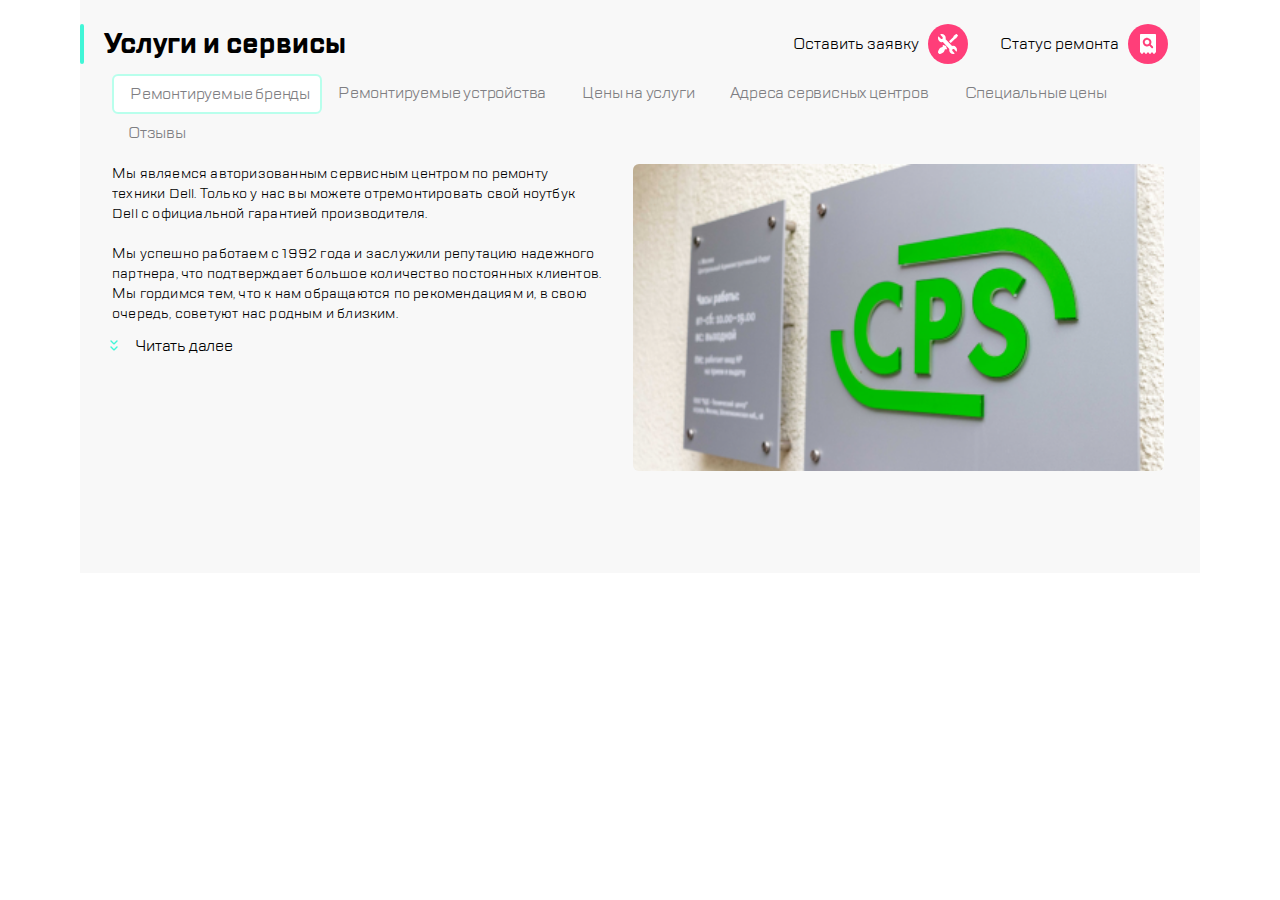
==== index.html @ 98e5fdf7 "Add files of block 1.3" ====
<!DOCTYPE html>
<html lang="ru">
<head>
  <meta charset="UTF-8">
  <meta name="viewport" content="width=device-width, initial-scale=1.0">
  <title>Сервисы</title>
  <link rel="stylesheet" href="fonts/TTLakes/fonts.css">
  <link rel="stylesheet" href="css/style.css">
</head>
<body>
  <div class="container">
    <header class="page-header">
      <button class="page-header__button" type="button">
        <img src="img/header-burger.svg" alt="burger" class="page-header__burger">
      </button>

      <div class="page-header__vertical-line page-header__vertical-line--resolution--768" hidden></div>

      <div class="page-header__logo">
        <img src="img/logo.png" alt="logo-cps" class="page-header__logo-img">
      </div>

      <button class="page-header__button page-header__button--resolution--768" type="button" hidden>
        <img src="img/call.svg" alt="call" class="page-header__call">
      </button>
      <button class="page-header__button page-header__button--resolution--768" type="button" hidden>
        <img src="img/chat.svg" alt="chat" class="page-header__chat">
      </button>
      <button class="page-header__button page-header__button--resolution--768" type="button" hidden>
        <img src="img/profile.svg" alt="profile" class="page-header__profile">
      </button>

      <div class="page-header__vertical-line"></div>
      
      <button class="page-header__button" type="button">
        <img src="img/request.svg" alt="request" class="page-header__request">
      </button>
      <button class="page-header__button" type="button">
        <img src="img/checkstatus.svg" alt="checkstatus" class="page-header__checkstatus">
      </button>
    </header>

    <section class="section">
      <div class="section__header">
        <div class="section__header-border"></div>
        <h1 class="section__header-title">Услуги и сервисы</h1>

        
        <div class="section__header-buttons" hidden>
          <p class="section__header-text">Оставить заявку</p>
          <button class="page-header__button" type="button">
            <img src="img/request.svg" alt="request" class="page-header__request">
          </button>
          <p class="section__header-text">Статус ремонта</p>
          <button class="page-header__button" type="button">
            <img src="img/checkstatus.svg" alt="checkstatus" class="page-header__checkstatus">
          </button>
        </div>
      </div>

      <div class="section__services">
        <button class="section__service section__service--selected--true" type="button"><p class="section__text section__text">Ремонтируемые бренды</p></button>
        <button class="section__service section__service--selected--false" type="button"><p class="section__text">Ремонтируемые устройства</p></button>
        <button class="section__service section__service--selected--false" type="button"><p class="section__text">Цены на услуги</p></button>
        <button class="section__service section__service--selected--false" type="button"><p class="section__text">Адреса сервисных центров</p></button>
        <button class="section__service section__service--selected--false" type="button"><p class="section__text">Специальные цены</p></button>
        <button class="section__service section__service--selected--false" type="button"><p class="section__text">Отзывы</p></button>
      </div>
      <div class="section__content">
        <div class="section__text-container">
          <div class="section__text-content">
            <p class="section__text--s">Мы являемся авторизованным сервисным центром по ремонту техники Dell. Только у нас вы можете отремонтировать свой ноутбук Dell с официальной гарантией производителя.<br><br>
            Мы успешно работаем с 1992 года и заслужили репутацию надежного партнера, что подтверждает большое количество постоянных клиентов. Мы гордимся тем, что к нам обращаются по рекомендациям и, в свою очередь, советуют нас родным и близким.</p>
          </div>
          <div class="section__button-container">
            <button class="section__button" type="button">
              <div class="section__button-icon">
                <img src="img/icon.svg" alt="button-icon">
              </div>
              
              <p class="section__button-text">Читать далее</p>
            </button>
          </div>
        </div>
        <div class="section__image">
          <img class="section__image-item" src="img/cps-image.png" alt="cps-image">
        </div>
      </div>
    </section>
  </div>
</body>
</html>
---- fonts/TTLakes/fonts.css ----
@font-face {
    font-family: 'TT Lakes';
    src: url('TTLakes-Italic.eot');
    src: local('TT Lakes Italic'), local('TTLakes-Italic'),
        url('TTLakes-Italic.eot?#iefix') format('embedded-opentype'),
        url('TTLakes-Italic.woff') format('woff'),
        url('TTLakes-Italic.ttf') format('truetype');
    font-weight: normal;
    font-style: italic;
}

@font-face {
    font-family: 'TT Lakes Condensed';
    src: url('TTLakesCondensed-ExtraLight.eot');
    src: local('TT Lakes Condensed ExtraLight'), local('TTLakesCondensed-ExtraLight'),
        url('TTLakesCondensed-ExtraLight.eot?#iefix') format('embedded-opentype'),
        url('TTLakesCondensed-ExtraLight.woff') format('woff'),
        url('TTLakesCondensed-ExtraLight.ttf') format('truetype');
    font-weight: 200;
    font-style: normal;
}

@font-face {
    font-family: 'TT Lakes Compressed';
    src: url('TTLakesCompressed-Regular.eot');
    src: local('TT Lakes Compressed Regular'), local('TTLakesCompressed-Regular'),
        url('TTLakesCompressed-Regular.eot?#iefix') format('embedded-opentype'),
        url('TTLakesCompressed-Regular.woff') format('woff'),
        url('TTLakesCompressed-Regular.ttf') format('truetype');
    font-weight: normal;
    font-style: normal;
}

@font-face {
    font-family: 'TT Lakes Compressed';
    src: url('TTLakesCompressed-ThinItalic.eot');
    src: local('TT Lakes Compressed Thin Italic'), local('TTLakesCompressed-ThinItalic'),
        url('TTLakesCompressed-ThinItalic.eot?#iefix') format('embedded-opentype'),
        url('TTLakesCompressed-ThinItalic.woff') format('woff'),
        url('TTLakesCompressed-ThinItalic.ttf') format('truetype');
    font-weight: 100;
    font-style: italic;
}

@font-face {
    font-family: 'TT Lakes Condensed';
    src: url('TTLakesCondensed-Medium.eot');
    src: local('TT Lakes Condensed Medium'), local('TTLakesCondensed-Medium'),
        url('TTLakesCondensed-Medium.eot?#iefix') format('embedded-opentype'),
        url('TTLakesCondensed-Medium.woff') format('woff'),
        url('TTLakesCondensed-Medium.ttf') format('truetype');
    font-weight: 500;
    font-style: normal;
}

@font-face {
    font-family: 'TT Lakes Compressed';
    src: url('TTLakesCompressed-ExtraBoldItalic.eot');
    src: local('TT Lakes Compressed ExtraBold Italic'), local('TTLakesCompressed-ExtraBoldItalic'),
        url('TTLakesCompressed-ExtraBoldItalic.eot?#iefix') format('embedded-opentype'),
        url('TTLakesCompressed-ExtraBoldItalic.woff') format('woff'),
        url('TTLakesCompressed-ExtraBoldItalic.ttf') format('truetype');
    font-weight: 800;
    font-style: italic;
}

@font-face {
    font-family: 'TT Lakes';
    src: url('TTLakes-ExtraLightItalic.eot');
    src: local('TT Lakes ExtraLight Italic'), local('TTLakes-ExtraLightItalic'),
        url('TTLakes-ExtraLightItalic.eot?#iefix') format('embedded-opentype'),
        url('TTLakes-ExtraLightItalic.woff') format('woff'),
        url('TTLakes-ExtraLightItalic.ttf') format('truetype');
    font-weight: 200;
    font-style: italic;
}

@font-face {
    font-family: 'TT Lakes';
    src: url('TTLakes-LightItalic.eot');
    src: local('TT Lakes Light Italic'), local('TTLakes-LightItalic'),
        url('TTLakes-LightItalic.eot?#iefix') format('embedded-opentype'),
        url('TTLakes-LightItalic.woff') format('woff'),
        url('TTLakes-LightItalic.ttf') format('truetype');
    font-weight: 300;
    font-style: italic;
}

@font-face {
    font-family: 'TT Lakes';
    src: url('TTLakes-Thin.eot');
    src: local('TT Lakes Thin'), local('TTLakes-Thin'),
        url('TTLakes-Thin.eot?#iefix') format('embedded-opentype'),
        url('TTLakes-Thin.woff') format('woff'),
        url('TTLakes-Thin.ttf') format('truetype');
    font-weight: 100;
    font-style: normal;
}

@font-face {
    font-family: 'TT Lakes';
    src: url('TTLakes-DemiBoldItalic.eot');
    src: local('TT Lakes DemiBold Italic'), local('TTLakes-DemiBoldItalic'),
        url('TTLakes-DemiBoldItalic.eot?#iefix') format('embedded-opentype'),
        url('TTLakes-DemiBoldItalic.woff') format('woff'),
        url('TTLakes-DemiBoldItalic.ttf') format('truetype');
    font-weight: 600;
    font-style: italic;
}

@font-face {
    font-family: 'TT Lakes Condensed';
    src: url('TTLakesCondensed-Black.eot');
    src: local('TT Lakes Condensed Black'), local('TTLakesCondensed-Black'),
        url('TTLakesCondensed-Black.eot?#iefix') format('embedded-opentype'),
        url('TTLakesCondensed-Black.woff') format('woff'),
        url('TTLakesCondensed-Black.ttf') format('truetype');
    font-weight: 900;
    font-style: normal;
}

@font-face {
    font-family: 'TT Lakes Condensed';
    src: url('TTLakesCondensed-LightItalic.eot');
    src: local('TT Lakes Condensed Light Italic'), local('TTLakesCondensed-LightItalic'),
        url('TTLakesCondensed-LightItalic.eot?#iefix') format('embedded-opentype'),
        url('TTLakesCondensed-LightItalic.woff') format('woff'),
        url('TTLakesCondensed-LightItalic.ttf') format('truetype');
    font-weight: 300;
    font-style: italic;
}

@font-face {
    font-family: 'TT Lakes Condensed';
    src: url('TTLakesCondensed-DemiBold.eot');
    src: local('TT Lakes Condensed DemiBold'), local('TTLakesCondensed-DemiBold'),
        url('TTLakesCondensed-DemiBold.eot?#iefix') format('embedded-opentype'),
        url('TTLakesCondensed-DemiBold.woff') format('woff'),
        url('TTLakesCondensed-DemiBold.ttf') format('truetype');
    font-weight: 600;
    font-style: normal;
}

@font-face {
    font-family: 'TT Lakes Compressed';
    src: url('TTLakesCompressed-ExtraBold.eot');
    src: local('TT Lakes Compressed ExtraBold'), local('TTLakesCompressed-ExtraBold'),
        url('TTLakesCompressed-ExtraBold.eot?#iefix') format('embedded-opentype'),
        url('TTLakesCompressed-ExtraBold.woff') format('woff'),
        url('TTLakesCompressed-ExtraBold.ttf') format('truetype');
    font-weight: 800;
    font-style: normal;
}

@font-face {
    font-family: 'TT Lakes';
    src: url('TTLakes-ExtraBoldItalic.eot');
    src: local('TT Lakes ExtraBold Italic'), local('TTLakes-ExtraBoldItalic'),
        url('TTLakes-ExtraBoldItalic.eot?#iefix') format('embedded-opentype'),
        url('TTLakes-ExtraBoldItalic.woff') format('woff'),
        url('TTLakes-ExtraBoldItalic.ttf') format('truetype');
    font-weight: 800;
    font-style: italic;
}

@font-face {
    font-family: 'TT Lakes';
    src: url('TTLakes-ExtraLight.eot');
    src: local('TT Lakes ExtraLight'), local('TTLakes-ExtraLight'),
        url('TTLakes-ExtraLight.eot?#iefix') format('embedded-opentype'),
        url('TTLakes-ExtraLight.woff') format('woff'),
        url('TTLakes-ExtraLight.ttf') format('truetype');
    font-weight: 200;
    font-style: normal;
}

@font-face {
    font-family: 'TT Lakes Condensed';
    src: url('TTLakesCondensed-Bold.eot');
    src: local('TT Lakes Condensed Bold'), local('TTLakesCondensed-Bold'),
        url('TTLakesCondensed-Bold.eot?#iefix') format('embedded-opentype'),
        url('TTLakesCondensed-Bold.woff') format('woff'),
        url('TTLakesCondensed-Bold.ttf') format('truetype');
    font-weight: bold;
    font-style: normal;
}

@font-face {
    font-family: 'TT Lakes Condensed';
    src: url('TTLakesCondensed-ThinItalic.eot');
    src: local('TT Lakes Condensed Thin Italic'), local('TTLakesCondensed-ThinItalic'),
        url('TTLakesCondensed-ThinItalic.eot?#iefix') format('embedded-opentype'),
        url('TTLakesCondensed-ThinItalic.woff') format('woff'),
        url('TTLakesCondensed-ThinItalic.ttf') format('truetype');
    font-weight: 100;
    font-style: italic;
}

@font-face {
    font-family: 'TT Lakes Condensed';
    src: url('TTLakesCondensed-ExtraBoldItalic.eot');
    src: local('TT Lakes Condensed ExtraBold Italic'), local('TTLakesCondensed-ExtraBoldItalic'),
        url('TTLakesCondensed-ExtraBoldItalic.eot?#iefix') format('embedded-opentype'),
        url('TTLakesCondensed-ExtraBoldItalic.woff') format('woff'),
        url('TTLakesCondensed-ExtraBoldItalic.ttf') format('truetype');
    font-weight: 800;
    font-style: italic;
}

@font-face {
    font-family: 'TT Lakes Compressed';
    src: url('TTLakesCompressed-Medium.eot');
    src: local('TT Lakes Compressed Medium'), local('TTLakesCompressed-Medium'),
        url('TTLakesCompressed-Medium.eot?#iefix') format('embedded-opentype'),
        url('TTLakesCompressed-Medium.woff') format('woff'),
        url('TTLakesCompressed-Medium.ttf') format('truetype');
    font-weight: 500;
    font-style: normal;
}

@font-face {
    font-family: 'TT Lakes Condensed';
    src: url('TTLakesCondensed-Thin.eot');
    src: local('TT Lakes Condensed Thin'), local('TTLakesCondensed-Thin'),
        url('TTLakesCondensed-Thin.eot?#iefix') format('embedded-opentype'),
        url('TTLakesCondensed-Thin.woff') format('woff'),
        url('TTLakesCondensed-Thin.ttf') format('truetype');
    font-weight: 100;
    font-style: normal;
}

@font-face {
    font-family: 'TT Lakes Compressed';
    src: url('TTLakesCompressed-Italic.eot');
    src: local('TT Lakes Compressed Italic'), local('TTLakesCompressed-Italic'),
        url('TTLakesCompressed-Italic.eot?#iefix') format('embedded-opentype'),
        url('TTLakesCompressed-Italic.woff') format('woff'),
        url('TTLakesCompressed-Italic.ttf') format('truetype');
    font-weight: normal;
    font-style: italic;
}

@font-face {
    font-family: 'TT Lakes Compressed';
    src: url('TTLakesCompressed-Light.eot');
    src: local('TT Lakes Compressed Light'), local('TTLakesCompressed-Light'),
        url('TTLakesCompressed-Light.eot?#iefix') format('embedded-opentype'),
        url('TTLakesCompressed-Light.woff') format('woff'),
        url('TTLakesCompressed-Light.ttf') format('truetype');
    font-weight: 300;
    font-style: normal;
}

@font-face {
    font-family: 'TT Lakes Compressed';
    src: url('TTLakesCompressed-LightItalic.eot');
    src: local('TT Lakes Compressed Light Italic'), local('TTLakesCompressed-LightItalic'),
        url('TTLakesCompressed-LightItalic.eot?#iefix') format('embedded-opentype'),
        url('TTLakesCompressed-LightItalic.woff') format('woff'),
        url('TTLakesCompressed-LightItalic.ttf') format('truetype');
    font-weight: 300;
    font-style: italic;
}

@font-face {
    font-family: 'TT Lakes Condensed';
    src: url('TTLakesCondensed-Regular.eot');
    src: local('TT Lakes Condensed Regular'), local('TTLakesCondensed-Regular'),
        url('TTLakesCondensed-Regular.eot?#iefix') format('embedded-opentype'),
        url('TTLakesCondensed-Regular.woff') format('woff'),
        url('TTLakesCondensed-Regular.ttf') format('truetype');
    font-weight: normal;
    font-style: normal;
}

@font-face {
    font-family: 'TT Lakes Condensed';
    src: url('TTLakesCondensed-Light.eot');
    src: local('TT Lakes Condensed Light'), local('TTLakesCondensed-Light'),
        url('TTLakesCondensed-Light.eot?#iefix') format('embedded-opentype'),
        url('TTLakesCondensed-Light.woff') format('woff'),
        url('TTLakesCondensed-Light.ttf') format('truetype');
    font-weight: 300;
    font-style: normal;
}

@font-face {
    font-family: 'TT Lakes';
    src: url('TTLakes-Bold.eot');
    src: local('TT Lakes Bold'), local('TTLakes-Bold'),
        url('TTLakes-Bold.eot?#iefix') format('embedded-opentype'),
        url('TTLakes-Bold.woff') format('woff'),
        url('TTLakes-Bold.ttf') format('truetype');
    font-weight: bold;
    font-style: normal;
}

@font-face {
    font-family: 'TT Lakes';
    src: url('TTLakes-DemiBold.eot');
    src: local('TT Lakes DemiBold'), local('TTLakes-DemiBold'),
        url('TTLakes-DemiBold.eot?#iefix') format('embedded-opentype'),
        url('TTLakes-DemiBold.woff') format('woff'),
        url('TTLakes-DemiBold.ttf') format('truetype');
    font-weight: 600;
    font-style: normal;
}

@font-face {
    font-family: 'TT Lakes Compressed';
    src: url('TTLakesCompressed-Thin.eot');
    src: local('TT Lakes Compressed Thin'), local('TTLakesCompressed-Thin'),
        url('TTLakesCompressed-Thin.eot?#iefix') format('embedded-opentype'),
        url('TTLakesCompressed-Thin.woff') format('woff'),
        url('TTLakesCompressed-Thin.ttf') format('truetype');
    font-weight: 100;
    font-style: normal;
}

@font-face {
    font-family: 'TT Lakes';
    src: url('TTLakes-Black.eot');
    src: local('TT Lakes Black'), local('TTLakes-Black'),
        url('TTLakes-Black.eot?#iefix') format('embedded-opentype'),
        url('TTLakes-Black.woff') format('woff'),
        url('TTLakes-Black.ttf') format('truetype');
    font-weight: 900;
    font-style: normal;
}

@font-face {
    font-family: 'TT Lakes';
    src: url('TTLakes-MediumItalic.eot');
    src: local('TT Lakes Medium Italic'), local('TTLakes-MediumItalic'),
        url('TTLakes-MediumItalic.eot?#iefix') format('embedded-opentype'),
        url('TTLakes-MediumItalic.woff') format('woff'),
        url('TTLakes-MediumItalic.ttf') format('truetype');
    font-weight: 500;
    font-style: italic;
}

@font-face {
    font-family: 'TT Lakes Condensed';
    src: url('TTLakesCondensed-ExtraBold.eot');
    src: local('TT Lakes Condensed ExtraBold'), local('TTLakesCondensed-ExtraBold'),
        url('TTLakesCondensed-ExtraBold.eot?#iefix') format('embedded-opentype'),
        url('TTLakesCondensed-ExtraBold.woff') format('woff'),
        url('TTLakesCondensed-ExtraBold.ttf') format('truetype');
    font-weight: 800;
    font-style: normal;
}

@font-face {
    font-family: 'TT Lakes Condensed';
    src: url('TTLakesCondensed-ExtraLightItalic.eot');
    src: local('TT Lakes Condensed ExtraLight Italic'), local('TTLakesCondensed-ExtraLightItalic'),
        url('TTLakesCondensed-ExtraLightItalic.eot?#iefix') format('embedded-opentype'),
        url('TTLakesCondensed-ExtraLightItalic.woff') format('woff'),
        url('TTLakesCondensed-ExtraLightItalic.ttf') format('truetype');
    font-weight: 200;
    font-style: italic;
}

@font-face {
    font-family: 'TT Lakes';
    src: url('TTLakes-Medium.eot');
    src: local('TT Lakes Medium'), local('TTLakes-Medium'),
        url('TTLakes-Medium.eot?#iefix') format('embedded-opentype'),
        url('TTLakes-Medium.woff') format('woff'),
        url('TTLakes-Medium.ttf') format('truetype');
    font-weight: 500;
    font-style: normal;
}

@font-face {
    font-family: 'TT Lakes Condensed';
    src: url('TTLakesCondensed-DemiBoldItalic.eot');
    src: local('TT Lakes Condensed DemiBold Italic'), local('TTLakesCondensed-DemiBoldItalic'),
        url('TTLakesCondensed-DemiBoldItalic.eot?#iefix') format('embedded-opentype'),
        url('TTLakesCondensed-DemiBoldItalic.woff') format('woff'),
        url('TTLakesCondensed-DemiBoldItalic.ttf') format('truetype');
    font-weight: 600;
    font-style: italic;
}

@font-face {
    font-family: 'TT Lakes Compressed';
    src: url('TTLakesCompressed-BoldItalic.eot');
    src: local('TT Lakes Compressed Bold Italic'), local('TTLakesCompressed-BoldItalic'),
        url('TTLakesCompressed-BoldItalic.eot?#iefix') format('embedded-opentype'),
        url('TTLakesCompressed-BoldItalic.woff') format('woff'),
        url('TTLakesCompressed-BoldItalic.ttf') format('truetype');
    font-weight: bold;
    font-style: italic;
}

@font-face {
    font-family: 'TT Lakes Compressed';
    src: url('TTLakesCompressed-ExtraLightItalic.eot');
    src: local('TT Lakes Compressed ExtraLight Italic'), local('TTLakesCompressed-ExtraLightItalic'),
        url('TTLakesCompressed-ExtraLightItalic.eot?#iefix') format('embedded-opentype'),
        url('TTLakesCompressed-ExtraLightItalic.woff') format('woff'),
        url('TTLakesCompressed-ExtraLightItalic.ttf') format('truetype');
    font-weight: 200;
    font-style: italic;
}

@font-face {
    font-family: 'TT Lakes';
    src: url('TTLakes-Regular.eot');
    src: local('TT Lakes Regular'), local('TTLakes-Regular'),
        url('TTLakes-Regular.eot?#iefix') format('embedded-opentype'),
        url('TTLakes-Regular.woff') format('woff'),
        url('TTLakes-Regular.ttf') format('truetype');
    font-weight: normal;
    font-style: normal;
}

@font-face {
    font-family: 'TT Lakes';
    src: url('TTLakes-BoldItalic.eot');
    src: local('TT Lakes Bold Italic'), local('TTLakes-BoldItalic'),
        url('TTLakes-BoldItalic.eot?#iefix') format('embedded-opentype'),
        url('TTLakes-BoldItalic.woff') format('woff'),
        url('TTLakes-BoldItalic.ttf') format('truetype');
    font-weight: bold;
    font-style: italic;
}

@font-face {
    font-family: 'TT Lakes Condensed';
    src: url('TTLakesCondensed-MediumItalic.eot');
    src: local('TT Lakes Condensed Medium Italic'), local('TTLakesCondensed-MediumItalic'),
        url('TTLakesCondensed-MediumItalic.eot?#iefix') format('embedded-opentype'),
        url('TTLakesCondensed-MediumItalic.woff') format('woff'),
        url('TTLakesCondensed-MediumItalic.ttf') format('truetype');
    font-weight: 500;
    font-style: italic;
}

@font-face {
    font-family: 'TT Lakes Condensed';
    src: url('TTLakesCondensed-Italic.eot');
    src: local('TT Lakes Condensed Italic'), local('TTLakesCondensed-Italic'),
        url('TTLakesCondensed-Italic.eot?#iefix') format('embedded-opentype'),
        url('TTLakesCondensed-Italic.woff') format('woff'),
        url('TTLakesCondensed-Italic.ttf') format('truetype');
    font-weight: normal;
    font-style: italic;
}

@font-face {
    font-family: 'TT Lakes';
    src: url('TTLakes-ThinItalic.eot');
    src: local('TT Lakes Thin Italic'), local('TTLakes-ThinItalic'),
        url('TTLakes-ThinItalic.eot?#iefix') format('embedded-opentype'),
        url('TTLakes-ThinItalic.woff') format('woff'),
        url('TTLakes-ThinItalic.ttf') format('truetype');
    font-weight: 100;
    font-style: italic;
}

@font-face {
    font-family: 'TT Lakes Compressed';
    src: url('TTLakesCompressed-DemiBold.eot');
    src: local('TT Lakes Compressed DemiBold'), local('TTLakesCompressed-DemiBold'),
        url('TTLakesCompressed-DemiBold.eot?#iefix') format('embedded-opentype'),
        url('TTLakesCompressed-DemiBold.woff') format('woff'),
        url('TTLakesCompressed-DemiBold.ttf') format('truetype');
    font-weight: 600;
    font-style: normal;
}

@font-face {
    font-family: 'TT Lakes';
    src: url('TTLakes-BlackItalic.eot');
    src: local('TT Lakes Black Italic'), local('TTLakes-BlackItalic'),
        url('TTLakes-BlackItalic.eot?#iefix') format('embedded-opentype'),
        url('TTLakes-BlackItalic.woff') format('woff'),
        url('TTLakes-BlackItalic.ttf') format('truetype');
    font-weight: 900;
    font-style: italic;
}

@font-face {
    font-family: 'TT Lakes Compressed';
    src: url('TTLakesCompressed-Bold.eot');
    src: local('TT Lakes Compressed Bold'), local('TTLakesCompressed-Bold'),
        url('TTLakesCompressed-Bold.eot?#iefix') format('embedded-opentype'),
        url('TTLakesCompressed-Bold.woff') format('woff'),
        url('TTLakesCompressed-Bold.ttf') format('truetype');
    font-weight: bold;
    font-style: normal;
}

@font-face {
    font-family: 'TT Lakes Condensed';
    src: url('TTLakesCondensed-BlackItalic.eot');
    src: local('TT Lakes Condensed Black Italic'), local('TTLakesCondensed-BlackItalic'),
        url('TTLakesCondensed-BlackItalic.eot?#iefix') format('embedded-opentype'),
        url('TTLakesCondensed-BlackItalic.woff') format('woff'),
        url('TTLakesCondensed-BlackItalic.ttf') format('truetype');
    font-weight: 900;
    font-style: italic;
}

@font-face {
    font-family: 'TT Lakes Compressed';
    src: url('TTLakesCompressed-MediumItalic.eot');
    src: local('TT Lakes Compressed Medium Italic'), local('TTLakesCompressed-MediumItalic'),
        url('TTLakesCompressed-MediumItalic.eot?#iefix') format('embedded-opentype'),
        url('TTLakesCompressed-MediumItalic.woff') format('woff'),
        url('TTLakesCompressed-MediumItalic.ttf') format('truetype');
    font-weight: 500;
    font-style: italic;
}

@font-face {
    font-family: 'TT Lakes Condensed';
    src: url('TTLakesCondensed-BoldItalic.eot');
    src: local('TT Lakes Condensed Bold Italic'), local('TTLakesCondensed-BoldItalic'),
        url('TTLakesCondensed-BoldItalic.eot?#iefix') format('embedded-opentype'),
        url('TTLakesCondensed-BoldItalic.woff') format('woff'),
        url('TTLakesCondensed-BoldItalic.ttf') format('truetype');
    font-weight: bold;
    font-style: italic;
}

@font-face {
    font-family: 'TT Lakes Compressed';
    src: url('TTLakesCompressed-ExtraLight.eot');
    src: local('TT Lakes Compressed ExtraLight'), local('TTLakesCompressed-ExtraLight'),
        url('TTLakesCompressed-ExtraLight.eot?#iefix') format('embedded-opentype'),
        url('TTLakesCompressed-ExtraLight.woff') format('woff'),
        url('TTLakesCompressed-ExtraLight.ttf') format('truetype');
    font-weight: 200;
    font-style: normal;
}

@font-face {
    font-family: 'TT Lakes';
    src: url('TTLakes-ExtraBold.eot');
    src: local('TT Lakes ExtraBold'), local('TTLakes-ExtraBold'),
        url('TTLakes-ExtraBold.eot?#iefix') format('embedded-opentype'),
        url('TTLakes-ExtraBold.woff') format('woff'),
        url('TTLakes-ExtraBold.ttf') format('truetype');
    font-weight: 800;
    font-style: normal;
}

@font-face {
    font-family: 'TT Lakes Compressed';
    src: url('TTLakesCompressed-DemiBoldItalic.eot');
    src: local('TT Lakes Compressed DemiBold Italic'), local('TTLakesCompressed-DemiBoldItalic'),
        url('TTLakesCompressed-DemiBoldItalic.eot?#iefix') format('embedded-opentype'),
        url('TTLakesCompressed-DemiBoldItalic.woff') format('woff'),
        url('TTLakesCompressed-DemiBoldItalic.ttf') format('truetype');
    font-weight: 600;
    font-style: italic;
}

@font-face {
    font-family: 'TT Lakes Compressed';
    src: url('TTLakesCompressed-BlackItalic.eot');
    src: local('TT Lakes Compressed Black Italic'), local('TTLakesCompressed-BlackItalic'),
        url('TTLakesCompressed-BlackItalic.eot?#iefix') format('embedded-opentype'),
        url('TTLakesCompressed-BlackItalic.woff') format('woff'),
        url('TTLakesCompressed-BlackItalic.ttf') format('truetype');
    font-weight: 900;
    font-style: italic;
}

@font-face {
    font-family: 'TT Lakes';
    src: url('TTLakes-Light.eot');
    src: local('TT Lakes Light'), local('TTLakes-Light'),
        url('TTLakes-Light.eot?#iefix') format('embedded-opentype'),
        url('TTLakes-Light.woff') format('woff'),
        url('TTLakes-Light.ttf') format('truetype');
    font-weight: 300;
    font-style: normal;
}

@font-face {
    font-family: 'TT Lakes Compressed';
    src: url('TTLakesCompressed-Black.eot');
    src: local('TT Lakes Compressed Black'), local('TTLakesCompressed-Black'),
        url('TTLakesCompressed-Black.eot?#iefix') format('embedded-opentype'),
        url('TTLakesCompressed-Black.woff') format('woff'),
        url('TTLakesCompressed-Black.ttf') format('truetype');
    font-weight: 900;
    font-style: normal;
}
---- css/style.css ----
* {
  margin: 0;
}

::-webkit-scrollbar { /* chrome based */
  width: 0px;  /* ширина scrollbar'a */
}

html {
  box-sizing: border-box;
  font-family: 'TT Lakes', sans-serif;
  -ms-overflow-style: none;  /* IE 10+ */
  scrollbar-width: none; /* Firefox */
}

.container {
  margin: 0 auto;

  width: 320px;
  height: 597px;
}

.page-header {
  padding: 0 16px;

  display: flex;
  justify-content: space-between;
  align-items: center;

  width: 288px;
  height: 88px;
}

.page-header__logo {
  height: 50px;
}

.page-header__button {
  margin-right: 0;
  padding: 0;

  width: 40px;
  height: 40px;

  border: none;
  background: none;
}

.page-header__vertical-line {
  padding: 0;

  height: 32px;

  border: 1px solid #eaeaea;
  border-radius: 1px;
}

.section {
  padding-top: 24px;
  padding-bottom: 7px;

  width: 320px;
  height: 478px;

  background: #f8f8f8;
}

.section__header {
  height: 40px;

  display: flex;
  align-items: center;
  justify-content: flex-start;
}

.section__header-border {
  margin-right: 12px;

  height: 40px;

  border-right: 4px solid #41f6d7;
  border-radius: 4px;
}

.section__header-title {
  font-family: "TT Lakes";
  font-weight: bold;
  font-size: 28px;
  line-height: 40px;
}

.section__services {
  padding-top: 24px;
  padding-left: 16px;

  display: flex;
  align-items: center;

  overflow-x: scroll;
}

.section__service {
  padding: 6px 10px 8px 16px;
  flex-shrink: 0;

  height: 40px;
}

.section__service--selected--false {
  border: none;
  background: none;
}

.section__service--selected--true {
  background: #fff;
  border: 2px solid #b8ffec;
  border-radius: 6px;
}

.section__text {
  font-family: "TT Lakes";
  font-size: 16px;
  line-height: 24px;
  letter-spacing: -0.2px;

  color: #7e7e82;
}

.section__text-content {
  padding-left: 16px;
}

.section__text--s {
  font-family: "TT Lakes";
  font-size: 14px;
  line-height: 18px;
  letter-spacing: 0.2px;

  height: 90px;
  width: 288px;

  overflow: hidden;
  text-overflow: clip;
}

.section__button-container {
  margin-left: 24px;
  margin-top: 16px;
}

.section__button {
  display: flex;
  align-items: center;

  height: 24px;

  border: none;
  background: none;
}

.section__button-icon {
  padding-right: 16px;
}

.section__button-text {
  width: 100px;
  height: 24px;

  font-family: "TT Lakes";
  font-size: 16px;
  line-height: 24px;
  letter-spacing: -0.2px;
}

.section__image {
  margin-top: 16px;
}

.section__image-item {
  width: 320px;
}

@media (min-width: 768px) {
  .container {
    width: 768px;
    height: 504px;
  }

  .page-header {
    padding: 0 24px;
    gap: 16px;

    width: 720px;
  }

  .page-header__button--resolution--768 {
    display: block;
  }

  .page-header__vertical-line {
    margin: 0 4px;
  }

  .page-header__vertical-line--resolution--768 {
    display: block;
  }

  .page-header__logo {
    flex-grow: 1;
  }
  
  .section {
    padding-bottom: 14px;
  
    width: 768px;
    height: 416px;
  }
  
  .section__header-border {
    margin-right: 20px;
  }
  
  .section__services {
    padding-top: 32px;
    padding-left: 24px;
    padding-bottom: 24px;
  }

  .section__content {
    display: flex;
    justify-content: space-between;
    gap: 48;
  }
  
  .section__text-content{
    padding-left: 24px;
    margin-top: 0;
  }
  
  .section__text--s {
    font-size: 14px;
    line-height: 20px;
  
    height: 160px;
    width: 312px;
  }
  
  .section__button-container {
    margin-top: 10px;
  }
  
  .section__image {
    margin: 0 25px 0 0;
  }

  .section__image-item {
    border-radius: 6px;
    width: 360px;
    height: 208px;
  }
}

@media (min-width: 1120px) {
  .container {
    width: 1120px;
    height: 535px;
  }

  .page-header {
    display: none;
  }
  
  .section {
    padding-bottom: 14px;
  
    width: 1120px;
    height: 535px;
  }

  .section__header {
    width: 1120px;
    justify-content: space-between;
  }
  
  .section__header-border {
    margin-right: 20px;
  }

  .section__header-title {
    flex-grow: 1;
  }

  .section__header-buttons {
    display: flex;
    align-items: center;
    margin-right: 32px;
  }

  .section__header-text {
    margin: 0 9px 0 32px;

    height: 24px;
    font-family: "TT Lakes";
    font-size: 16px;
    line-height: 24px;
  }

  .section__services {
    flex-wrap: wrap;
    padding: 10px 37px 10px 32px;
  }

  .section__service--selected--false {
    margin-right: 10px;
  }

  .section__content {
    display: flex;
    justify-content: space-between;
    gap: 48;
  }
  
  .section__text-content{
    padding-left: 32px;
    margin-top: 0;
  }
  
  .section__text--s {
    height: 160px;
    width: 490px;
  }
  
  .section__image {
    margin: 0 36px 0 0;
  }

  .section__image-item {
    width: 531px;
    height: 307px;
  }
}
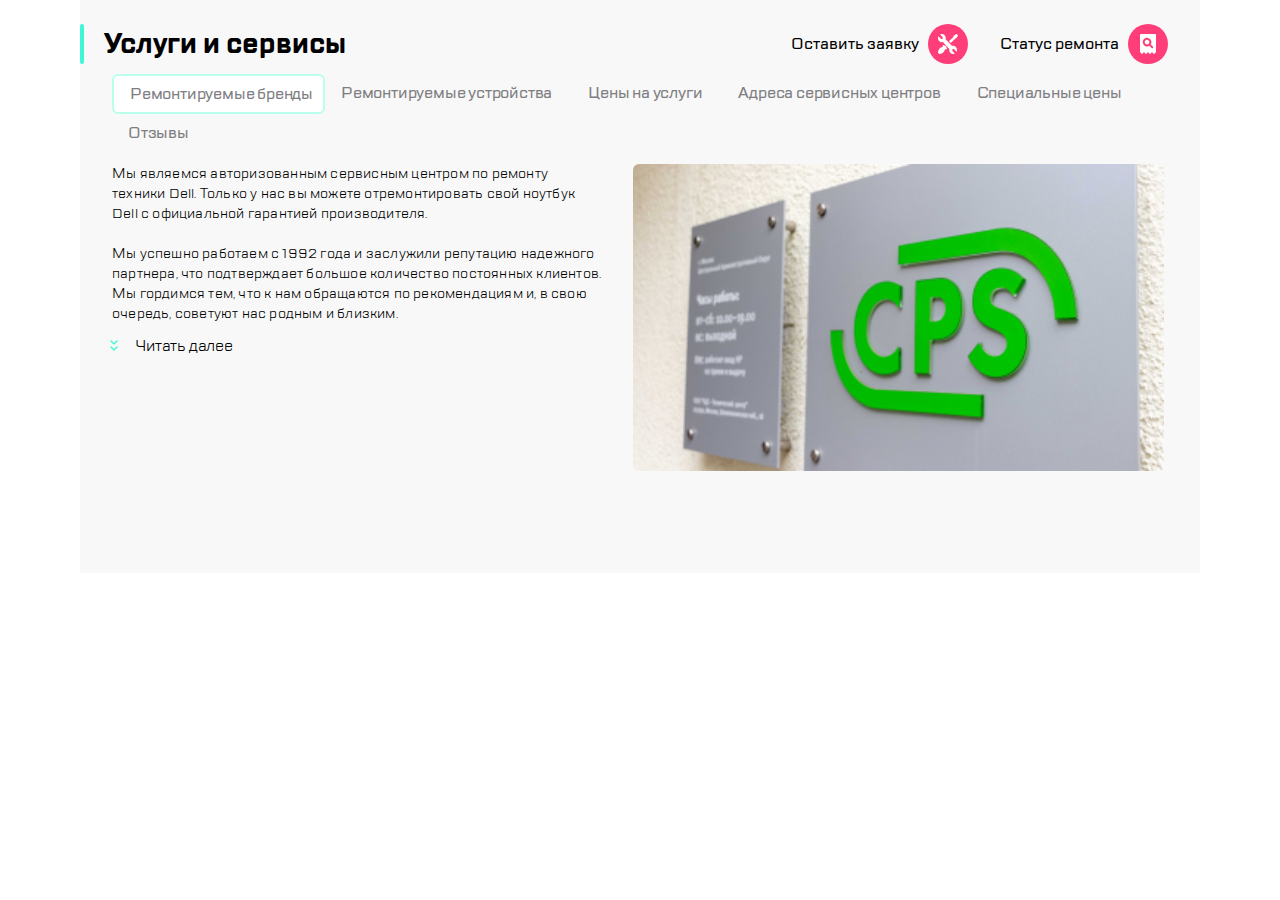
==== commit ae6c48eb: "Update index.html and style.css" ====
--- a/index.html
+++ b/index.html
@@ -10,34 +10,22 @@
 <body>
   <div class="container">
     <header class="page-header">
-      <button class="page-header__button" type="button">
-        <img src="img/header-burger.svg" alt="burger" class="page-header__burger">
-      </button>
+      <button class="page-header__button page-header__button-burger" type="button"></button>
 
       <div class="page-header__vertical-line page-header__vertical-line--resolution--768" hidden></div>
 
       <div class="page-header__logo">
-        <img src="img/logo.png" alt="logo-cps" class="page-header__logo-img">
+        <a class="page-header__logo page-header__logo-img" href="index.html"></a>
       </div>
 
-      <button class="page-header__button page-header__button--resolution--768" type="button" hidden>
-        <img src="img/call.svg" alt="call" class="page-header__call">
-      </button>
-      <button class="page-header__button page-header__button--resolution--768" type="button" hidden>
-        <img src="img/chat.svg" alt="chat" class="page-header__chat">
-      </button>
-      <button class="page-header__button page-header__button--resolution--768" type="button" hidden>
-        <img src="img/profile.svg" alt="profile" class="page-header__profile">
-      </button>
+      <button class="page-header__button page-header__button-call page-header__button--resolution--768" type="button" hidden></button>
+      <button class="page-header__button page-header__button-chat page-header__button--resolution--768" type="button" hidden></button>
+      <button class="page-header__button page-header__button-profile page-header__button--resolution--768" type="button" hidden></button>
 
       <div class="page-header__vertical-line"></div>
       
-      <button class="page-header__button" type="button">
-        <img src="img/request.svg" alt="request" class="page-header__request">
-      </button>
-      <button class="page-header__button" type="button">
-        <img src="img/checkstatus.svg" alt="checkstatus" class="page-header__checkstatus">
-      </button>
+      <button class="page-header__button page-header__button-request" type="button"></button>
+      <button class="page-header__button page-header__button-checkstatus" type="button"></button>
     </header>
 
     <section class="section">
@@ -48,18 +36,14 @@
         
         <div class="section__header-buttons" hidden>
           <p class="section__header-text">Оставить заявку</p>
-          <button class="page-header__button" type="button">
-            <img src="img/request.svg" alt="request" class="page-header__request">
-          </button>
+          <button class="page-header__button page-header__button-request" type="button"></button>
           <p class="section__header-text">Статус ремонта</p>
-          <button class="page-header__button" type="button">
-            <img src="img/checkstatus.svg" alt="checkstatus" class="page-header__checkstatus">
-          </button>
+          <button class="page-header__button page-header__button-checkstatus" type="button"></button>
         </div>
       </div>
 
       <div class="section__services">
-        <button class="section__service section__service--selected--true" type="button"><p class="section__text section__text">Ремонтируемые бренды</p></button>
+        <button class="section__service section__service--selected--true" type="button"><p class="section__text">Ремонтируемые бренды</p></button>
         <button class="section__service section__service--selected--false" type="button"><p class="section__text">Ремонтируемые устройства</p></button>
         <button class="section__service section__service--selected--false" type="button"><p class="section__text">Цены на услуги</p></button>
         <button class="section__service section__service--selected--false" type="button"><p class="section__text">Адреса сервисных центров</p></button>
--- a/css/style.css
+++ b/css/style.css
@@ -28,11 +28,25 @@
   align-items: center;
 
   width: 288px;
-  height: 88px;
+  height: 87px;
+
+  border-bottom: 1px solid #d9fff5;
 }
 
 .page-header__logo {
-  height: 50px;
+  height: 51px;
+  width: 97px;
+  background-image: url("../img/logo.png");
+  background-size: 97px 51px;
+  background-repeat: no-repeat;
+  position: relative;
+}
+
+.page-header__logo-img {
+  position: absolute;
+  top: 0;
+  bottom: 0;
+  width: 100%;
 }
 
 .page-header__button {
@@ -44,6 +58,42 @@
 
   border: none;
   background: none;
+}
+
+.page-header__button-burger {
+  background-image: url("../img/header-burger.svg");
+  background-size: 40px;
+  background-repeat: no-repeat;
+}
+
+.page-header__button-call {
+  background-image: url("../img/call.svg");
+  background-size: 40px;
+  background-repeat: no-repeat;
+}
+
+.page-header__button-chat {
+  background-image: url("../img/chat.svg");
+  background-size: 40px;
+  background-repeat: no-repeat;
+}
+
+.page-header__button-profile {
+  background-image: url("../img/profile.svg");
+  background-size: 40px;
+  background-repeat: no-repeat;
+}
+
+.page-header__button-request {
+  background-image: url("../img/request.svg");
+  background-size: 40px;
+  background-repeat: no-repeat;
+}
+
+.page-header__button-checkstatus {
+  background-image: url("../img/checkstatus.svg");
+  background-size: 40px;
+  background-repeat: no-repeat;
 }
 
 .page-header__vertical-line {
@@ -303,6 +353,7 @@
     font-family: "TT Lakes";
     font-size: 16px;
     line-height: 24px;
+    font-weight: 500;
   }
 
   .section__services {
@@ -312,6 +363,10 @@
 
   .section__service--selected--false {
     margin-right: 10px;
+  }
+
+  .section__text {
+    font-weight: 500;
   }
 
   .section__content {
